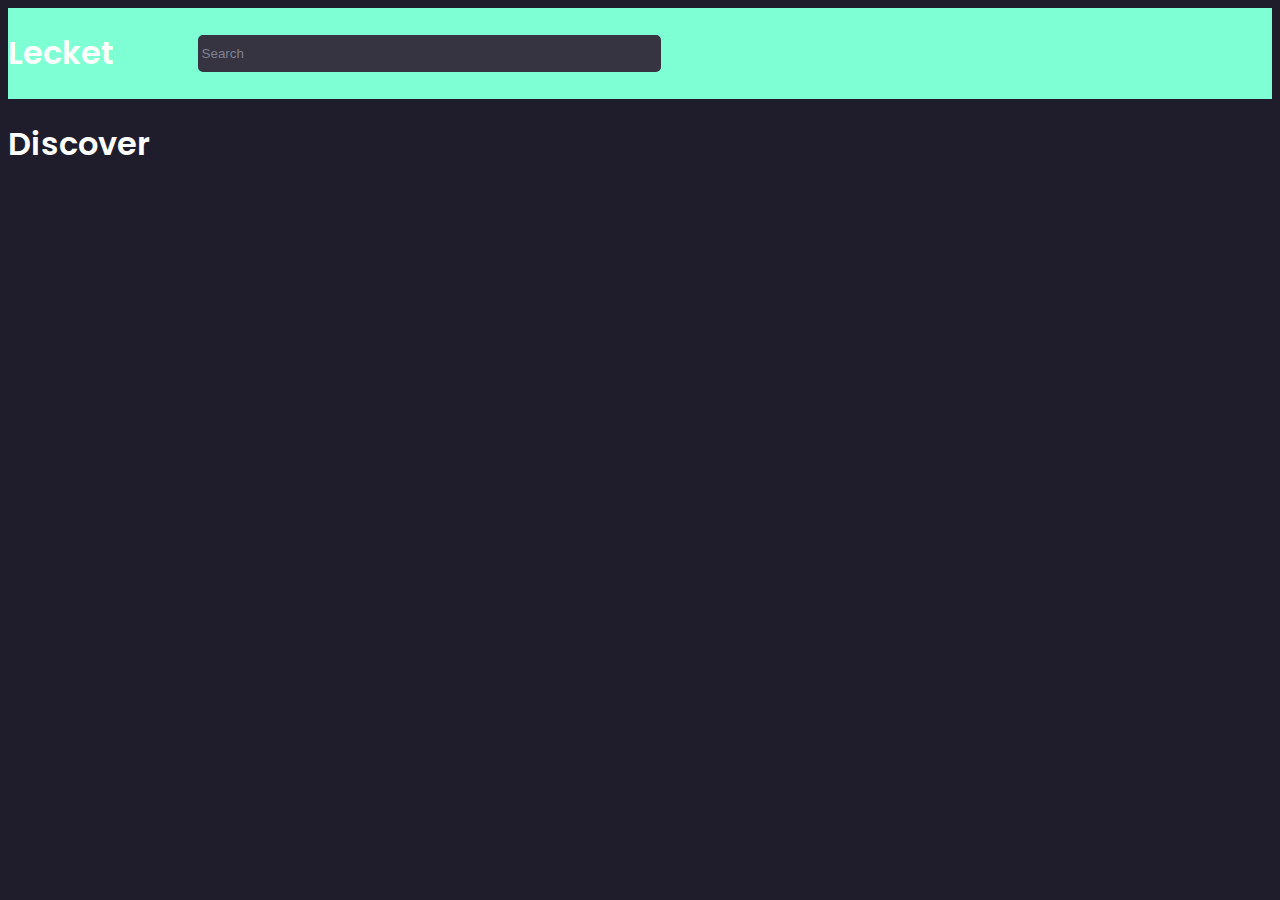
==== src/index.html @ 2cdc1b35 ":zap: Added recursive css compile" ====
<!DOCTYPE html>
<html lang="en">
<head>
    <meta charset="UTF-8">
    <meta http-equiv="X-UA-Compatible" content="IE=edge">
    <meta name="viewport" content="width=device-width, initial-scale=1.0">
    <link rel="stylesheet" href="css/styles.css">
    <title>Document</title>
</head>
<body>
    <header class="header-content">
        <div class="header-row">
            <div class="header-title">
                <h1 class="primary-color">Lecket</h1>
            </div>
            <div class="header-input">
                <input class="secondary-color header-search" type="text" name="" id="" placeholder="Search">
            </div>
        </div>
    </header>
    <section>
        <h1 class="primary-color">Discover</h1>
    </section>
</body>
</html>
---- src/css/styles.css ----
@font-face {
  font-family: Poppins;
  src: url(../fonts/Poppins-Regular.ttf);
}
@font-face {
  font-family: Poppins;
  src: url(../fonts/Poppins-SemiBold.ttf);
  font-weight: 600;
}
.primary-color {
  color: #fff;
}

.secondary-color {
  color: #808191;
}
.secondary-color::placeholder {
  color: #808191;
}

body {
  background-color: #1f1d2c;
  font-family: Poppins;
}

.header-content {
  background-color: aquamarine;
}

.header-row {
  width: 100%;
  display: flex;
}

.header-title {
  width: 15%;
}

.header-input {
  width: 60%;
  display: flex;
  align-items: center;
}

.header-search {
  background: #353440;
  border: 2px solid #353440;
  width: 60%;
  height: 35%;
  outline: none;
  border-radius: 5px;
}
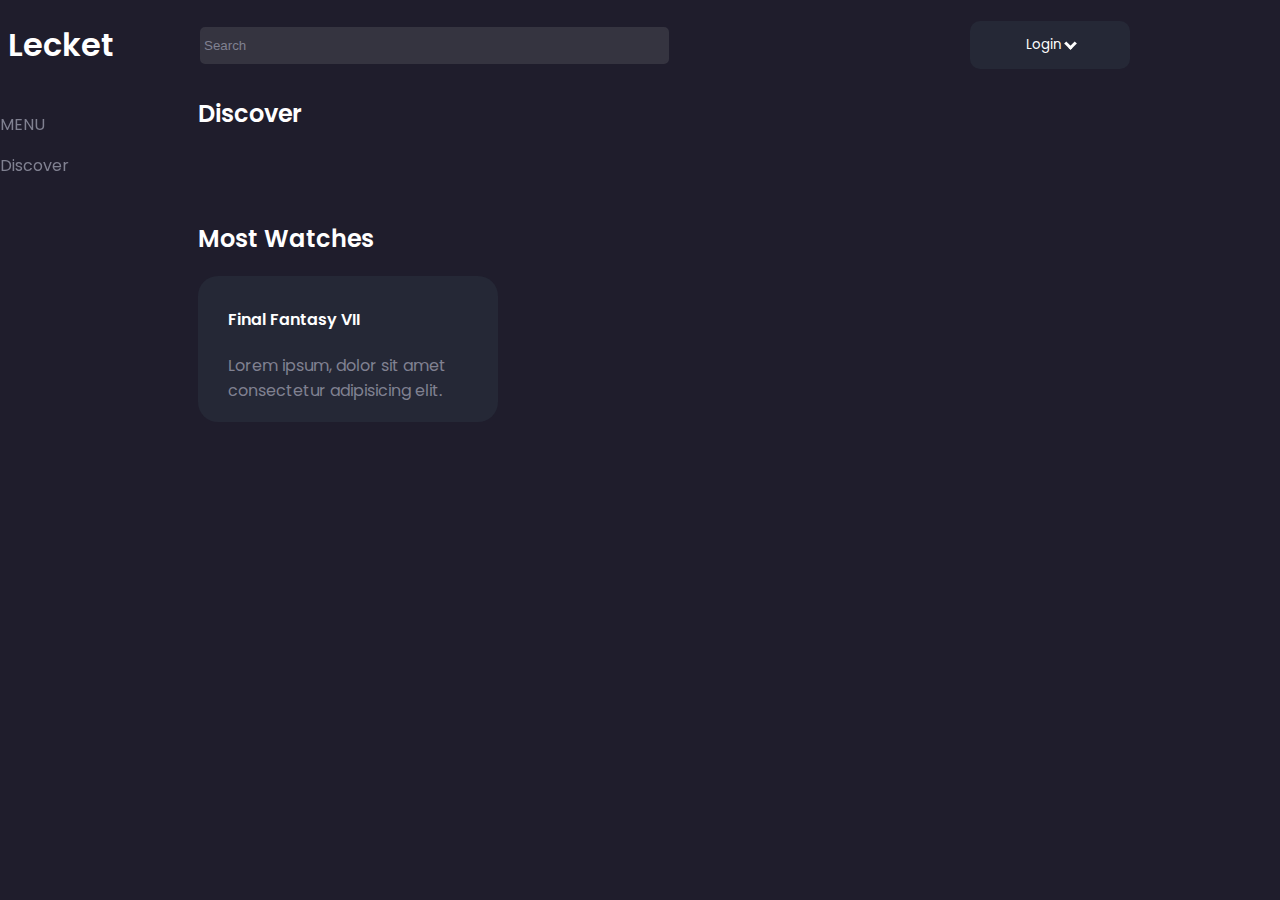
==== commit 52d06889: ":sparkles: Added main section css" ====
--- a/src/index.html
+++ b/src/index.html
@@ -1,5 +1,6 @@
 <!DOCTYPE html>
 <html lang="en">
+
 <head>
     <meta charset="UTF-8">
     <meta http-equiv="X-UA-Compatible" content="IE=edge">
@@ -7,6 +8,7 @@
     <link rel="stylesheet" href="css/styles.css">
     <title>Document</title>
 </head>
+
 <body>
     <header class="header-content">
         <div class="header-row">
@@ -16,10 +18,45 @@
             <div class="header-input">
                 <input class="secondary-color header-search" type="text" name="" id="" placeholder="Search">
             </div>
+            <div class="header-auth">
+                <button class="button primary-color background-card-color">
+                    Login <i class="arrow down primary-color"></i>
+                </button>
+            </div>
         </div>
     </header>
-    <section>
-        <h1 class="primary-color">Discover</h1>
-    </section>
+    <main class="main-content">
+        <section class="sidenav">
+            <p class="secondary-color">MENU</p>
+            <p class="secondary-color">Discover</p>
+        </section>
+        <section class="main-section">
+            <h2 class="primary-color">Discover</h2>
+            <div class="discover-gallery">
+                <div class="discover-item">
+                    <img class="card-img" src="https://picsum.photos/500/300" alt="">
+                </div>
+                <div class="discover-item">
+                    <img class="card-img" src="https://picsum.photos/500/300" alt="">
+                </div>
+            </div>
+        </section>
+        <br>
+        <section class="main-section">
+            <h2 class="primary-color">Most Watches</h2>
+            <div class="most-watches-gallery">
+                <div class="most-watches-item">
+                    <div class="card size-width-s background-card-color">
+                        <img class="card-img" src="https://picsum.photos/300/200" alt="">
+                        <div class="card-content">
+                            <h4 class="primary-color">Final Fantasy VII</h4>
+                            <p class="secondary-color">Lorem ipsum, dolor sit amet consectetur adipisicing elit.</p>
+                        </div>
+                    </div>
+                </div>
+            </div>
+        </section>
+    </main>
 </body>
+
 </html>--- a/src/css/styles.css
+++ b/src/css/styles.css
@@ -18,13 +18,29 @@
   color: #808191;
 }
 
+.background-card-color {
+  background-color: #252836;
+}
+
 body {
   background-color: #1f1d2c;
   font-family: Poppins;
 }
 
+@font-face {
+  font-family: Poppins;
+  src: url(../fonts/Poppins-Regular.ttf);
+}
+@font-face {
+  font-family: Poppins;
+  src: url(../fonts/Poppins-SemiBold.ttf);
+  font-weight: 600;
+}
 .header-content {
-  background-color: aquamarine;
+  position: fixed;
+  top: 0;
+  width: 100%;
+  background-color: #1f1d2c;
 }
 
 .header-row {
@@ -49,4 +65,129 @@
   height: 35%;
   outline: none;
   border-radius: 5px;
+}
+
+.header-auth {
+  width: 25%;
+  display: flex;
+  align-items: center;
+}
+
+.main-content {
+  margin-top: 6rem;
+}
+
+.sidenav {
+  height: 100%;
+  width: 15%;
+  position: fixed;
+  z-index: 1;
+  top: 1;
+  left: 0;
+  overflow-x: hidden;
+}
+
+.main-section {
+  margin-left: 15%;
+}
+
+.discover-gallery {
+  display: grid;
+  gap: 1rem;
+  grid-template-columns: 40% 40%;
+}
+
+.discover-item {
+  grid-column: span 1;
+}
+
+.most-watches-gallery {
+  display: grid;
+  gap: 1rem;
+  grid-auto-rows: 22rem;
+  grid-template-columns: repeat(auto-fill, minmax(min(100%, 17rem), 1fr));
+}
+
+.most-watches-item {
+  grid-column: span 1;
+}
+
+.card {
+  border-radius: 20px;
+}
+.card .card-img {
+  border-radius: 20px 20px 0px 0px;
+}
+
+.card-content {
+  margin: auto;
+  width: 80%;
+  margin-top: -5%;
+  padding-bottom: 1%;
+}
+
+.card-img {
+  border-radius: 20px;
+}
+
+.size-width-s {
+  width: 18.75rem;
+}
+
+.size-height-s {
+  height: 12.5rem;
+}
+
+@font-face {
+  font-family: Poppins;
+  src: url(../fonts/Poppins-Regular.ttf);
+}
+@font-face {
+  font-family: Poppins;
+  src: url(../fonts/Poppins-SemiBold.ttf);
+  font-weight: 600;
+}
+.button {
+  border: none;
+  border-radius: 10px;
+  text-align: center;
+  font-family: Poppins;
+  text-decoration: none;
+  transition-duration: 0.4s;
+  cursor: pointer;
+  margin: 4px 2px;
+  width: 50%;
+  padding: 14px 32px;
+}
+.button:hover {
+  background-color: #1f1d2c;
+}
+
+.arrow {
+  border: solid white;
+  border-width: 0 3px 3px 0;
+  display: inline-block;
+  padding: 3px;
+  margin-left: 1px;
+  margin-bottom: 1px;
+}
+
+.right {
+  transform: rotate(-45deg);
+  -webkit-transform: rotate(-45deg);
+}
+
+.left {
+  transform: rotate(135deg);
+  -webkit-transform: rotate(135deg);
+}
+
+.up {
+  transform: rotate(-135deg);
+  -webkit-transform: rotate(-135deg);
+}
+
+.down {
+  transform: rotate(45deg);
+  -webkit-transform: rotate(45deg);
 }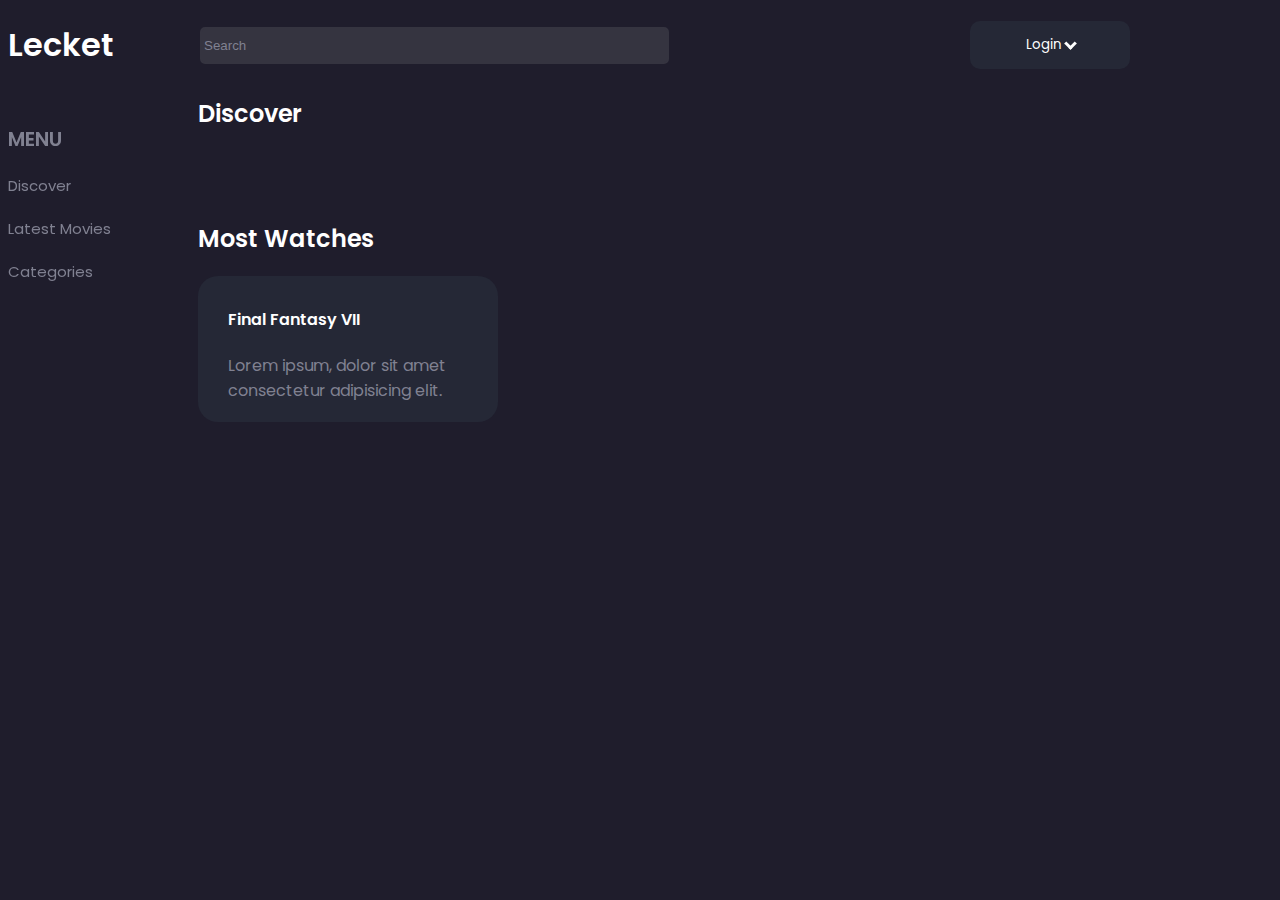
==== commit 55c6ebf1: ":sparkles: Added sidenav style" ====
--- a/src/index.html
+++ b/src/index.html
@@ -2,10 +2,10 @@
 <html lang="en">
 
 <head>
-    <meta charset="UTF-8">
-    <meta http-equiv="X-UA-Compatible" content="IE=edge">
-    <meta name="viewport" content="width=device-width, initial-scale=1.0">
-    <link rel="stylesheet" href="css/styles.css">
+    <meta charset="UTF-8" />
+    <meta http-equiv="X-UA-Compatible" content="IE=edge" />
+    <meta name="viewport" content="width=device-width, initial-scale=1.0" />
+    <link rel="stylesheet" href="css/styles.css" />
     <title>Document</title>
 </head>
 
@@ -16,7 +16,7 @@
                 <h1 class="primary-color">Lecket</h1>
             </div>
             <div class="header-input">
-                <input class="secondary-color header-search" type="text" name="" id="" placeholder="Search">
+                <input class="secondary-color header-search" type="text" name="" id="" placeholder="Search" />
             </div>
             <div class="header-auth">
                 <button class="button primary-color background-card-color">
@@ -27,30 +27,36 @@
     </header>
     <main class="main-content">
         <section class="sidenav">
-            <p class="secondary-color">MENU</p>
-            <p class="secondary-color">Discover</p>
+            <div class="side-wrapper">
+                <p class="side-title secondary-color">MENU</p>
+                <div class="side-menu">
+                    <a href="#" class="secondary-color">Discover</a>
+                    <a href="#" class="secondary-color">Latest Movies</a>
+                    <a href="#" class="secondary-color">Categories</a>
+                </div>
+            </div>
         </section>
         <section class="main-section">
             <h2 class="primary-color">Discover</h2>
             <div class="discover-gallery">
                 <div class="discover-item">
-                    <img class="card-img" src="https://picsum.photos/500/300" alt="">
+                    <img class="card-img" src="https://picsum.photos/500/300" alt="" />
                 </div>
                 <div class="discover-item">
-                    <img class="card-img" src="https://picsum.photos/500/300" alt="">
+                    <img class="card-img" src="https://picsum.photos/500/300" alt="" />
                 </div>
             </div>
-        </section>
-        <br>
-        <section class="main-section">
+            <br />
             <h2 class="primary-color">Most Watches</h2>
             <div class="most-watches-gallery">
                 <div class="most-watches-item">
                     <div class="card size-width-s background-card-color">
-                        <img class="card-img" src="https://picsum.photos/300/200" alt="">
+                        <img class="card-img" src="https://picsum.photos/300/200" alt="" />
                         <div class="card-content">
                             <h4 class="primary-color">Final Fantasy VII</h4>
-                            <p class="secondary-color">Lorem ipsum, dolor sit amet consectetur adipisicing elit.</p>
+                            <p class="secondary-color">
+                                Lorem ipsum, dolor sit amet consectetur adipisicing elit.
+                            </p>
                         </div>
                     </div>
                 </div>
--- a/src/css/styles.css
+++ b/src/css/styles.css
@@ -1,3 +1,18 @@
+.primary-color {
+  color: #fff;
+}
+
+.secondary-color {
+  color: #808191;
+}
+.secondary-color::placeholder {
+  color: #808191;
+}
+
+.background-card-color {
+  background-color: #252836;
+}
+
 @font-face {
   font-family: Poppins;
   src: url(../fonts/Poppins-Regular.ttf);
@@ -7,35 +22,11 @@
   src: url(../fonts/Poppins-SemiBold.ttf);
   font-weight: 600;
 }
-.primary-color {
-  color: #fff;
-}
-
-.secondary-color {
-  color: #808191;
-}
-.secondary-color::placeholder {
-  color: #808191;
-}
-
-.background-card-color {
-  background-color: #252836;
-}
-
 body {
   background-color: #1f1d2c;
-  font-family: Poppins;
-}
-
-@font-face {
-  font-family: Poppins;
-  src: url(../fonts/Poppins-Regular.ttf);
-}
-@font-face {
-  font-family: Poppins;
-  src: url(../fonts/Poppins-SemiBold.ttf);
-  font-weight: 600;
-}
+  font-family: Poppins, Helvetica;
+}
+
 .header-content {
   position: fixed;
   top: 0;
@@ -75,6 +66,31 @@
 
 .main-content {
   margin-top: 6rem;
+}
+
+.main-section {
+  margin-left: 15%;
+}
+
+.discover-gallery {
+  display: grid;
+  gap: 1rem;
+  grid-template-columns: 40% 40%;
+}
+
+.discover-item {
+  grid-column: span 1;
+}
+
+.most-watches-gallery {
+  display: grid;
+  gap: 1rem;
+  grid-auto-rows: 22rem;
+  grid-template-columns: repeat(auto-fill, minmax(min(100%, 17rem), 1fr));
+}
+
+.most-watches-item {
+  grid-column: span 1;
 }
 
 .sidenav {
@@ -87,29 +103,32 @@
   overflow-x: hidden;
 }
 
-.main-section {
-  margin-left: 15%;
-}
-
-.discover-gallery {
-  display: grid;
-  gap: 1rem;
-  grid-template-columns: 40% 40%;
-}
-
-.discover-item {
-  grid-column: span 1;
-}
-
-.most-watches-gallery {
-  display: grid;
-  gap: 1rem;
-  grid-auto-rows: 22rem;
-  grid-template-columns: repeat(auto-fill, minmax(min(100%, 17rem), 1fr));
-}
-
-.most-watches-item {
-  grid-column: span 1;
+.side-wrapper {
+  padding: 4%;
+}
+
+.side-title {
+  font-size: 20px;
+  font-weight: 600;
+  margin-bottom: 20px;
+}
+
+.side-menu {
+  display: flex;
+  flex-direction: column;
+  font-size: 15px;
+  white-space: nowrap;
+}
+.side-menu a {
+  text-decoration: none;
+  display: flex;
+  align-items: center;
+}
+.side-menu a:hover {
+  color: #fff;
+}
+.side-menu a:not(:last-child) {
+  margin-bottom: 20px;
 }
 
 .card {
@@ -138,20 +157,11 @@
   height: 12.5rem;
 }
 
-@font-face {
-  font-family: Poppins;
-  src: url(../fonts/Poppins-Regular.ttf);
-}
-@font-face {
-  font-family: Poppins;
-  src: url(../fonts/Poppins-SemiBold.ttf);
-  font-weight: 600;
-}
 .button {
   border: none;
   border-radius: 10px;
   text-align: center;
-  font-family: Poppins;
+  font-family: Poppins, Helvetica;
   text-decoration: none;
   transition-duration: 0.4s;
   cursor: pointer;
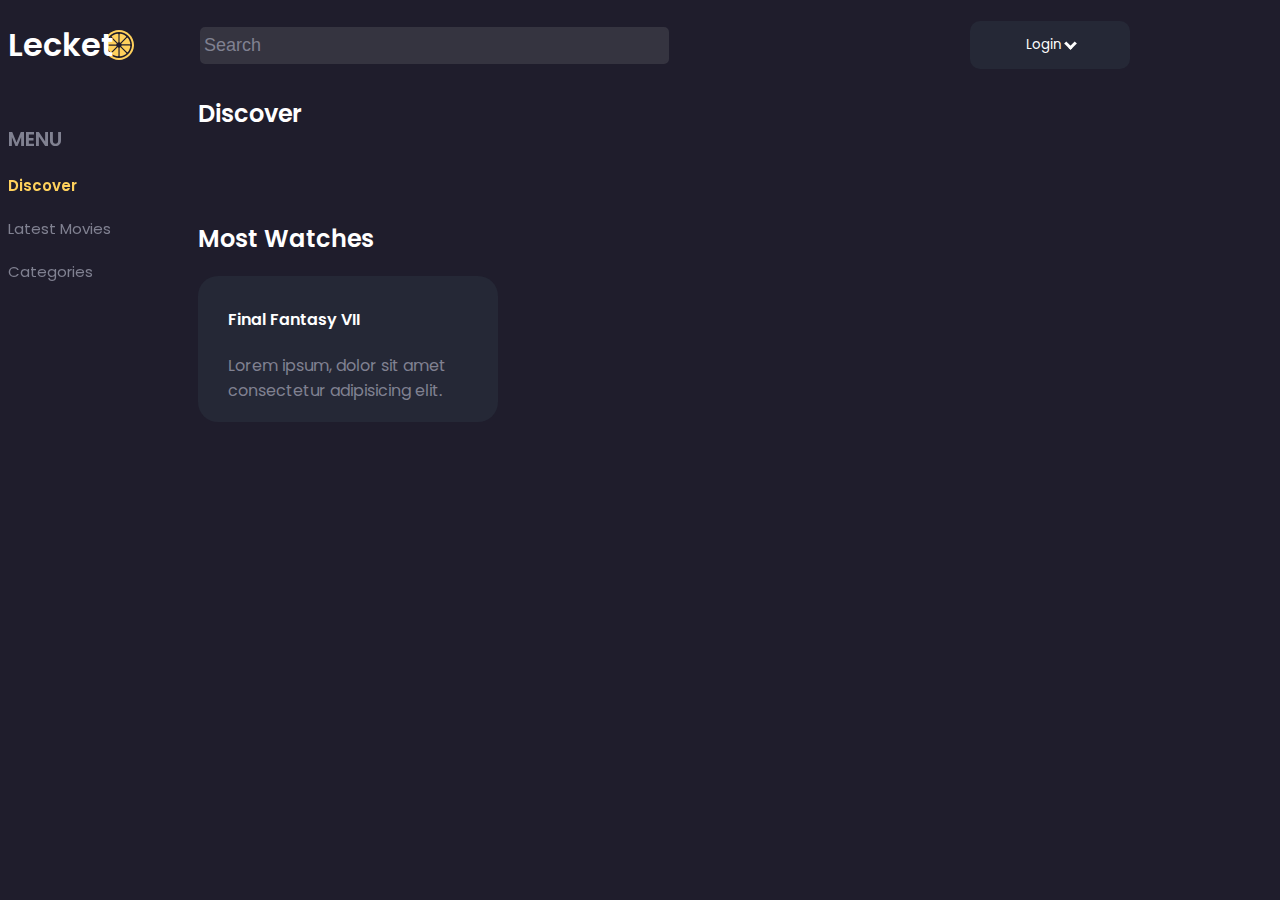
==== commit cf49ffd6: ":sparkles: Added active element and icon css" ====
--- a/src/index.html
+++ b/src/index.html
@@ -14,6 +14,7 @@
         <div class="header-row">
             <div class="header-title">
                 <h1 class="primary-color">Lecket</h1>
+                <img src="./lemon.svg" width="30" height="30" alt="Lecket Icon"/>
             </div>
             <div class="header-input">
                 <input class="secondary-color header-search" type="text" name="" id="" placeholder="Search" />
@@ -30,7 +31,7 @@
             <div class="side-wrapper">
                 <p class="side-title secondary-color">MENU</p>
                 <div class="side-menu">
-                    <a href="#" class="secondary-color">Discover</a>
+                    <a href="#" class="secondary-color active">Discover</a>
                     <a href="#" class="secondary-color">Latest Movies</a>
                     <a href="#" class="secondary-color">Categories</a>
                 </div>
--- a/src/css/styles.css
+++ b/src/css/styles.css
@@ -41,6 +41,17 @@
 
 .header-title {
   width: 15%;
+  display: flex;
+  align-items: center;
+  flex-direction: row;
+}
+
+.header-title h1 {
+  margin-right: -10px;
+}
+
+.header-title img {
+  z-index: -1;
 }
 
 .header-input {
@@ -54,8 +65,15 @@
   border: 2px solid #353440;
   width: 60%;
   height: 35%;
+  font-size: 18px;
   outline: none;
   border-radius: 5px;
+}
+.header-search:focus {
+  color: #fff;
+  font-size: 20px;
+  font-weight: bold;
+  transition: all 0.4s;
 }
 
 .header-auth {
@@ -129,6 +147,11 @@
 }
 .side-menu a:not(:last-child) {
   margin-bottom: 20px;
+}
+
+.active {
+  color: #FFD15C;
+  font-weight: bold;
 }
 
 .card {
@@ -173,6 +196,31 @@
   background-color: #1f1d2c;
 }
 
+.center-spinner {
+  display: flex;
+  align-items: center;
+  justify-content: center;
+  flex-direction: column;
+}
+
+.spinner {
+  margin-top: 20px;
+  --size: 120px;
+  --border: 8px;
+  width: var(--size);
+  height: var(--size);
+  border-radius: 50%;
+  position: relative;
+  border: var(--border) solid #2d2d2d;
+  border-right: var(--border) solid #FDDC1E;
+  animation: spin 1s linear infinite;
+}
+
+@keyframes spin {
+  100% {
+    transform: rotate(360deg);
+  }
+}
 .arrow {
   border: solid white;
   border-width: 0 3px 3px 0;
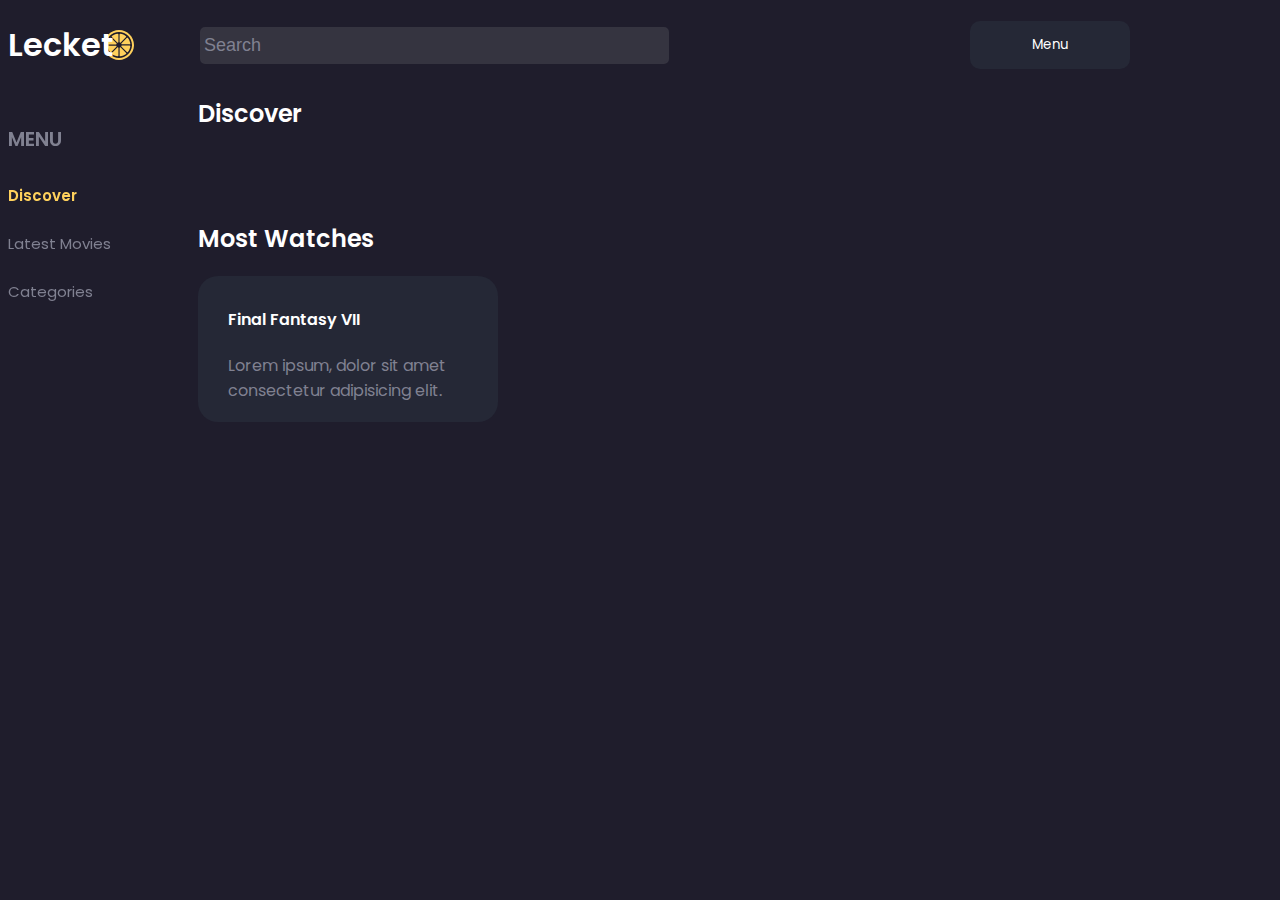
==== commit d457a7de: ":sparkles: Added Menu style" ====
--- a/src/index.html
+++ b/src/index.html
@@ -14,14 +14,20 @@
         <div class="header-row">
             <div class="header-title">
                 <h1 class="primary-color">Lecket</h1>
-                <img src="./lemon.svg" width="30" height="30" alt="Lecket Icon"/>
+                <img src="img/lemon.svg" width="30" height="30" alt="Lecket Icon"/>
             </div>
             <div class="header-input">
                 <input class="secondary-color header-search" type="text" name="" id="" placeholder="Search" />
             </div>
             <div class="header-auth">
                 <button class="button primary-color background-card-color">
-                    Login <i class="arrow down primary-color"></i>
+                    Menu
+                    <ul>
+                        <a class="secondary-color" href="">Login</a>
+                        <a class="secondary-color" href="">Register</a>
+                        <a class="secondary-color" href="">Community</a>
+                        <a class="secondary-color" href="">Help</a>
+                    </ul>
                 </button>
             </div>
         </div>
--- a/src/css/styles.css
+++ b/src/css/styles.css
@@ -81,6 +81,32 @@
   display: flex;
   align-items: center;
 }
+.header-auth ul {
+  display: none;
+  color: white;
+  position: absolute;
+  top: 50px;
+}
+.header-auth ul a {
+  text-decoration: none;
+  display: flex;
+  align-items: center;
+  padding: 10px;
+  margin-left: -40px;
+}
+.header-auth ul a:hover {
+  color: #fff;
+  border-radius: 10px;
+  background: #353440;
+}
+.header-auth button:hover > ul {
+  display: flex;
+  background-color: #252836;
+  border-radius: 12px;
+  width: 250px;
+  margin-left: -35px;
+  flex-direction: column;
+}
 
 .main-content {
   margin-top: 6rem;
@@ -141,17 +167,23 @@
   text-decoration: none;
   display: flex;
   align-items: center;
+  padding: 10px 10px 10px 0px;
 }
 .side-menu a:hover {
   color: #fff;
+  border-radius: 10px;
+  background: #353440;
 }
 .side-menu a:not(:last-child) {
-  margin-bottom: 20px;
+  margin-bottom: 5px;
 }
 
 .active {
   color: #FFD15C;
   font-weight: bold;
+}
+.active:hover {
+  color: #FFD15C !important;
 }
 
 .card {
@@ -194,6 +226,7 @@
 }
 .button:hover {
   background-color: #1f1d2c;
+  font-weight: bold;
 }
 
 .center-spinner {
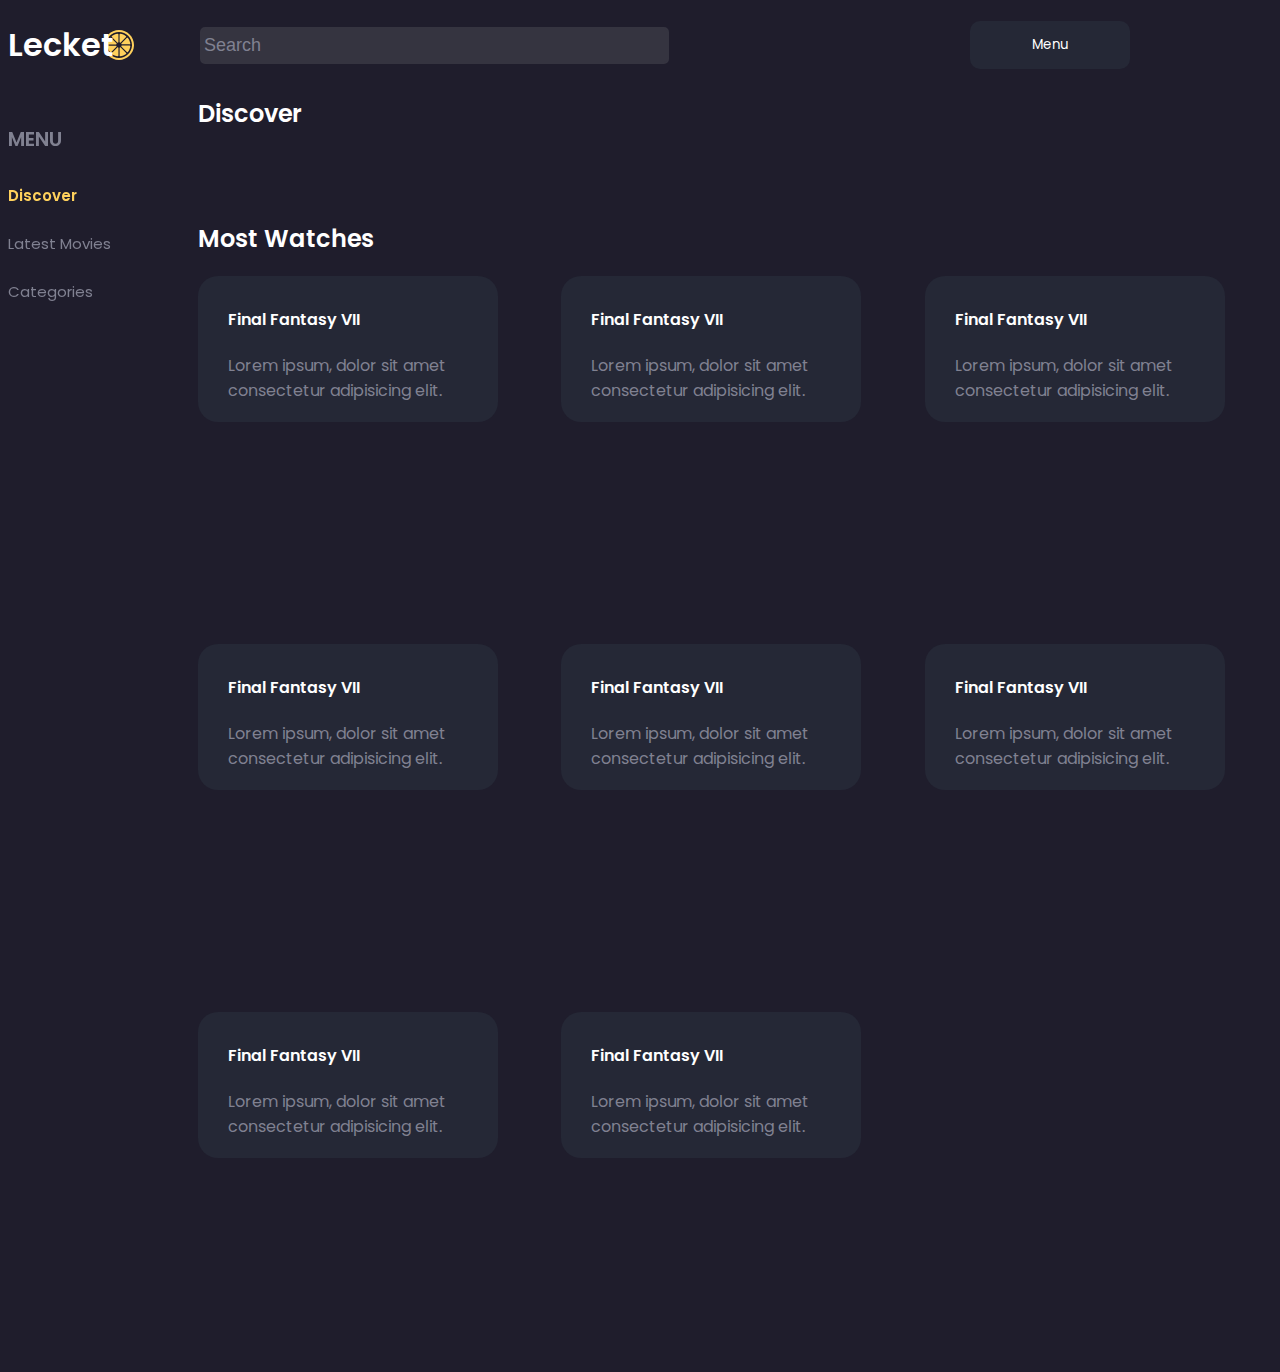
==== commit d1e6d42f: ":bug: Fixed card hover" ====
--- a/src/index.html
+++ b/src/index.html
@@ -14,7 +14,7 @@
         <div class="header-row">
             <div class="header-title">
                 <h1 class="primary-color">Lecket</h1>
-                <img src="img/lemon.svg" width="30" height="30" alt="Lecket Icon"/>
+                <img src="img/lemon.svg" width="30" height="30" alt="Lecket Icon" />
             </div>
             <div class="header-input">
                 <input class="secondary-color header-search" type="text" name="" id="" placeholder="Search" />
@@ -57,15 +57,108 @@
             <h2 class="primary-color">Most Watches</h2>
             <div class="most-watches-gallery">
                 <div class="most-watches-item">
-                    <div class="card size-width-s background-card-color">
-                        <img class="card-img" src="https://picsum.photos/300/200" alt="" />
-                        <div class="card-content">
-                            <h4 class="primary-color">Final Fantasy VII</h4>
-                            <p class="secondary-color">
-                                Lorem ipsum, dolor sit amet consectetur adipisicing elit.
-                            </p>
+                    <a class="card-click" href="#">
+                        <div class="card size-width-s background-card-color">
+                            <img class="card-img" src="https://picsum.photos/300/200" alt="" />
+                            <div class="card-content">
+                                <h4 class="primary-color">Final Fantasy VII</h4>
+                                <p class="secondary-color">
+                                    Lorem ipsum, dolor sit amet consectetur adipisicing elit.
+                                </p>
+                            </div>
                         </div>
-                    </div>
+                    </a>
+                </div>
+                <div class="most-watches-item">
+                    <a class="card-click" href="#">
+                        <div class="card size-width-s background-card-color">
+                            <img class="card-img" src="https://picsum.photos/300/200" alt="" />
+                            <div class="card-content">
+                                <h4 class="primary-color">Final Fantasy VII</h4>
+                                <p class="secondary-color">
+                                    Lorem ipsum, dolor sit amet consectetur adipisicing elit.
+                                </p>
+                            </div>
+                        </div>
+                    </a>
+                </div>
+                <div class="most-watches-item">
+                    <a class="card-click" href="#">
+                        <div class="card size-width-s background-card-color">
+                            <img class="card-img" src="https://picsum.photos/300/200" alt="" />
+                            <div class="card-content">
+                                <h4 class="primary-color">Final Fantasy VII</h4>
+                                <p class="secondary-color">
+                                    Lorem ipsum, dolor sit amet consectetur adipisicing elit.
+                                </p>
+                            </div>
+                        </div>
+                    </a>
+                </div>
+                <div class="most-watches-item">
+                    <a class="card-click" href="#">
+                        <div class="card size-width-s background-card-color">
+                            <img class="card-img" src="https://picsum.photos/300/200" alt="" />
+                            <div class="card-content">
+                                <h4 class="primary-color">Final Fantasy VII</h4>
+                                <p class="secondary-color">
+                                    Lorem ipsum, dolor sit amet consectetur adipisicing elit.
+                                </p>
+                            </div>
+                        </div>
+                    </a>
+                </div>
+                <div class="most-watches-item">
+                    <a class="card-click" href="#">
+                        <div class="card size-width-s background-card-color">
+                            <img class="card-img" src="https://picsum.photos/300/200" alt="" />
+                            <div class="card-content">
+                                <h4 class="primary-color">Final Fantasy VII</h4>
+                                <p class="secondary-color">
+                                    Lorem ipsum, dolor sit amet consectetur adipisicing elit.
+                                </p>
+                            </div>
+                        </div>
+                    </a>
+                </div>
+                <div class="most-watches-item">
+                    <a class="card-click" href="#">
+                        <div class="card size-width-s background-card-color">
+                            <img class="card-img" src="https://picsum.photos/300/200" alt="" />
+                            <div class="card-content">
+                                <h4 class="primary-color">Final Fantasy VII</h4>
+                                <p class="secondary-color">
+                                    Lorem ipsum, dolor sit amet consectetur adipisicing elit.
+                                </p>
+                            </div>
+                        </div>
+                    </a>
+                </div>
+                <div class="most-watches-item">
+                    <a class="card-click" href="#">
+                        <div class="card size-width-s background-card-color">
+                            <img class="card-img" src="https://picsum.photos/300/200" alt="" />
+                            <div class="card-content">
+                                <h4 class="primary-color">Final Fantasy VII</h4>
+                                <p class="secondary-color">
+                                    Lorem ipsum, dolor sit amet consectetur adipisicing elit.
+                                </p>
+                            </div>
+                        </div>
+                    </a>
+                </div>
+                <div class="most-watches-item">
+                    <a class="card-click" href="#">
+                        <div class="card size-width-s background-card-color">
+                            <img class="card-img" src="https://picsum.photos/300/200" alt="" />
+                            <div class="card-content">
+                                <h4 class="primary-color">Final Fantasy VII</h4>
+                                <p class="secondary-color">
+                                    Lorem ipsum, dolor sit amet consectetur adipisicing elit.
+                                </p>
+                            </div>
+                        </div>
+                    </a>
                 </div>
             </div>
         </section>
--- a/src/css/styles.css
+++ b/src/css/styles.css
@@ -30,6 +30,7 @@
 .header-content {
   position: fixed;
   top: 0;
+  z-index: 1;
   width: 100%;
   background-color: #1f1d2c;
 }
@@ -68,6 +69,7 @@
   font-size: 18px;
   outline: none;
   border-radius: 5px;
+  transition: all 0.4s;
 }
 .header-search:focus {
   color: #fff;
@@ -188,9 +190,22 @@
 
 .card {
   border-radius: 20px;
+  transition: all 0.3s ease-out;
 }
 .card .card-img {
   border-radius: 20px 20px 0px 0px;
+}
+.card .card-img:hover {
+  opacity: 0.3;
+  transition: 0.5s ease;
+}
+.card:hover {
+  transform: translateY(-5%);
+  transition: 0.5s;
+}
+.card:hover .primary-color {
+  transition: color 0.5s;
+  color: #FFD15C;
 }
 
 .card-content {
@@ -210,6 +225,10 @@
 
 .size-height-s {
   height: 12.5rem;
+}
+
+.card-click {
+  text-decoration: none;
 }
 
 .button {
@@ -253,32 +272,4 @@
   100% {
     transform: rotate(360deg);
   }
-}
-.arrow {
-  border: solid white;
-  border-width: 0 3px 3px 0;
-  display: inline-block;
-  padding: 3px;
-  margin-left: 1px;
-  margin-bottom: 1px;
-}
-
-.right {
-  transform: rotate(-45deg);
-  -webkit-transform: rotate(-45deg);
-}
-
-.left {
-  transform: rotate(135deg);
-  -webkit-transform: rotate(135deg);
-}
-
-.up {
-  transform: rotate(-135deg);
-  -webkit-transform: rotate(-135deg);
-}
-
-.down {
-  transform: rotate(45deg);
-  -webkit-transform: rotate(45deg);
 }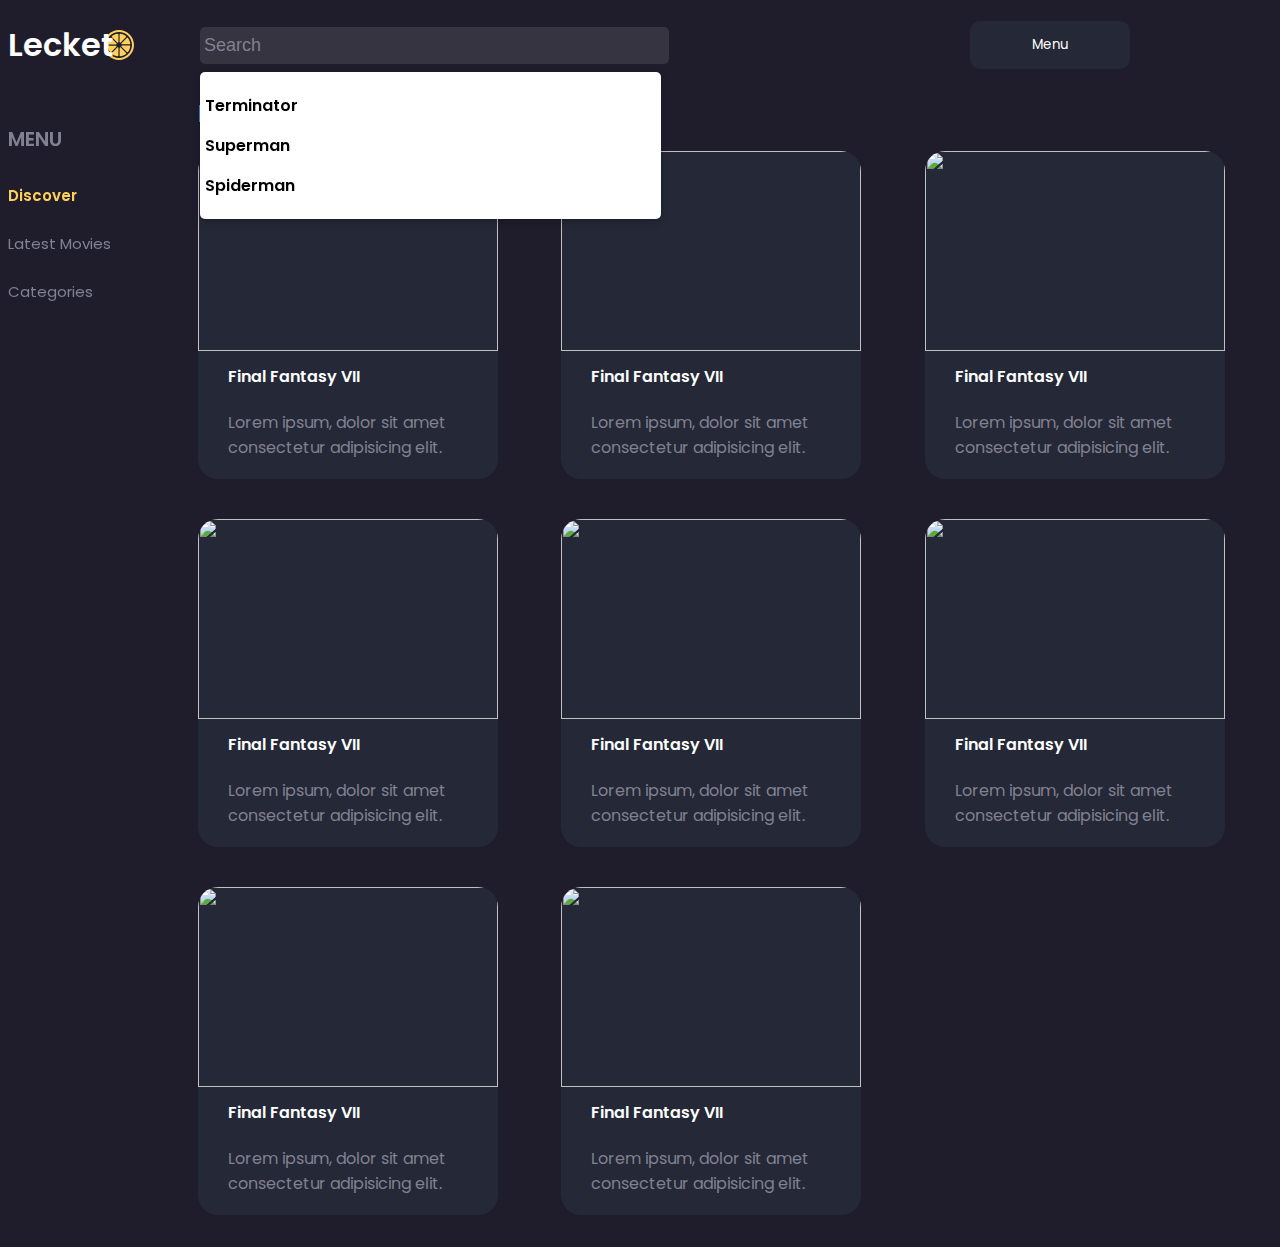
==== commit 3d0e484a: ":sparkles: Added search result style" ====
--- a/src/index.html
+++ b/src/index.html
@@ -18,6 +18,19 @@
             </div>
             <div class="header-input">
                 <input class="secondary-color header-search" type="text" name="" id="" placeholder="Search" />
+                <div class="search-result">
+                    <ul>
+                        <li>
+                            <b>Terminator</b>
+                        </li>
+                        <li>
+                            <b>Superman</b>
+                        </li>
+                        <li>
+                            <b>Spiderman</b>
+                        </li>
+                    </ul>
+                </div>
             </div>
             <div class="header-auth">
                 <button class="button primary-color background-card-color">
@@ -44,16 +57,6 @@
             </div>
         </section>
         <section class="main-section">
-            <h2 class="primary-color">Discover</h2>
-            <div class="discover-gallery">
-                <div class="discover-item">
-                    <img class="card-img" src="https://picsum.photos/500/300" alt="" />
-                </div>
-                <div class="discover-item">
-                    <img class="card-img" src="https://picsum.photos/500/300" alt="" />
-                </div>
-            </div>
-            <br />
             <h2 class="primary-color">Most Watches</h2>
             <div class="most-watches-gallery">
                 <div class="most-watches-item">
@@ -72,7 +75,8 @@
                 <div class="most-watches-item">
                     <a class="card-click" href="#">
                         <div class="card size-width-s background-card-color">
-                            <img class="card-img" src="https://picsum.photos/300/200" alt="" />
+                            <img class="card-img" src="https://pics.filmaffinity.com/Terminator-741269996-large.jpg"
+                                alt="" />
                             <div class="card-content">
                                 <h4 class="primary-color">Final Fantasy VII</h4>
                                 <p class="secondary-color">
@@ -85,7 +89,8 @@
                 <div class="most-watches-item">
                     <a class="card-click" href="#">
                         <div class="card size-width-s background-card-color">
-                            <img class="card-img" src="https://picsum.photos/300/200" alt="" />
+                            <img class="card-img" src="https://pics.filmaffinity.com/Terminator-741269996-large.jpg"
+                                alt="" />
                             <div class="card-content">
                                 <h4 class="primary-color">Final Fantasy VII</h4>
                                 <p class="secondary-color">
@@ -98,7 +103,8 @@
                 <div class="most-watches-item">
                     <a class="card-click" href="#">
                         <div class="card size-width-s background-card-color">
-                            <img class="card-img" src="https://picsum.photos/300/200" alt="" />
+                            <img class="card-img" src="https://pics.filmaffinity.com/Terminator-741269996-large.jpg"
+                                alt="" />
                             <div class="card-content">
                                 <h4 class="primary-color">Final Fantasy VII</h4>
                                 <p class="secondary-color">
@@ -111,7 +117,8 @@
                 <div class="most-watches-item">
                     <a class="card-click" href="#">
                         <div class="card size-width-s background-card-color">
-                            <img class="card-img" src="https://picsum.photos/300/200" alt="" />
+                            <img class="card-img" src="https://pics.filmaffinity.com/Terminator-741269996-large.jpg"
+                                alt="" />
                             <div class="card-content">
                                 <h4 class="primary-color">Final Fantasy VII</h4>
                                 <p class="secondary-color">
@@ -124,7 +131,8 @@
                 <div class="most-watches-item">
                     <a class="card-click" href="#">
                         <div class="card size-width-s background-card-color">
-                            <img class="card-img" src="https://picsum.photos/300/200" alt="" />
+                            <img class="card-img" src="https://pics.filmaffinity.com/Terminator-741269996-large.jpg"
+                                alt="" />
                             <div class="card-content">
                                 <h4 class="primary-color">Final Fantasy VII</h4>
                                 <p class="secondary-color">
@@ -137,7 +145,8 @@
                 <div class="most-watches-item">
                     <a class="card-click" href="#">
                         <div class="card size-width-s background-card-color">
-                            <img class="card-img" src="https://picsum.photos/300/200" alt="" />
+                            <img class="card-img" src="https://pics.filmaffinity.com/Terminator-741269996-large.jpg"
+                                alt="" />
                             <div class="card-content">
                                 <h4 class="primary-color">Final Fantasy VII</h4>
                                 <p class="secondary-color">
@@ -150,7 +159,8 @@
                 <div class="most-watches-item">
                     <a class="card-click" href="#">
                         <div class="card size-width-s background-card-color">
-                            <img class="card-img" src="https://picsum.photos/300/200" alt="" />
+                            <img class="card-img" src="https://pics.filmaffinity.com/Terminator-741269996-large.jpg"
+                                alt="" />
                             <div class="card-content">
                                 <h4 class="primary-color">Final Fantasy VII</h4>
                                 <p class="secondary-color">
--- a/src/css/styles.css
+++ b/src/css/styles.css
@@ -49,6 +49,7 @@
 
 .header-title h1 {
   margin-right: -10px;
+  cursor: pointer;
 }
 
 .header-title img {
@@ -59,6 +60,14 @@
   width: 60%;
   display: flex;
   align-items: center;
+  position: relative;
+}
+@media screen and (max-width: 860px) {
+  .header-input {
+    width: 85%;
+    flex-direction: row-reverse;
+    padding-right: 15%;
+  }
 }
 
 .header-search {
@@ -78,6 +87,34 @@
   transition: all 0.4s;
 }
 
+.search-result {
+  position: absolute;
+  top: 0;
+  left: 0;
+  right: 0;
+  width: 60%;
+  margin-top: 4.5rem;
+  background-color: #fff;
+  box-shadow: rgba(0, 0, 0, 0.24) 0px 3px 8px;
+  border-radius: 5px;
+}
+.search-result ul,
+.search-result li {
+  list-style-type: none;
+}
+.search-result ul {
+  padding: 0;
+}
+.search-result li {
+  margin-top: 5px;
+  margin-bottom: 5px;
+  padding: 5px;
+}
+.search-result li:hover {
+  background-color: #f0f2fc;
+  cursor: pointer;
+}
+
 .header-auth {
   width: 25%;
   display: flex;
@@ -109,6 +146,11 @@
   margin-left: -35px;
   flex-direction: column;
 }
+@media screen and (max-width: 860px) {
+  .header-auth {
+    display: none;
+  }
+}
 
 .main-content {
   margin-top: 6rem;
@@ -117,15 +159,10 @@
 .main-section {
   margin-left: 15%;
 }
-
-.discover-gallery {
-  display: grid;
-  gap: 1rem;
-  grid-template-columns: 40% 40%;
-}
-
-.discover-item {
-  grid-column: span 1;
+@media screen and (max-width: 1200px) {
+  .main-section {
+    margin-left: 1%;
+  }
 }
 
 .most-watches-gallery {
@@ -137,6 +174,40 @@
 
 .most-watches-item {
   grid-column: span 1;
+}
+@media screen and (max-width: 860px) {
+  .most-watches-item {
+    display: flex;
+    justify-content: center;
+    align-items: center;
+  }
+}
+
+.genres-gallery {
+  display: grid;
+  gap: 1rem;
+  grid-auto-rows: 19rem;
+  grid-template-columns: repeat(auto-fill, minmax(min(100%, 34rem), 1fr));
+}
+
+.genres-item {
+  grid-column: span 1;
+}
+
+.genre-container {
+  position: relative;
+  transition: all 0.5s;
+}
+.genre-container h3 {
+  position: absolute;
+  bottom: 10px;
+  font-size: 1.8rem;
+  text-shadow: 0 0 3px #000000;
+  right: 5rem;
+}
+.genre-container:hover {
+  opacity: 0.3;
+  transition: opacity 0.5s ease;
 }
 
 .sidenav {
@@ -148,6 +219,11 @@
   left: 0;
   overflow-x: hidden;
 }
+@media screen and (max-width: 1200px) {
+  .sidenav {
+    display: none;
+  }
+}
 
 .side-wrapper {
   padding: 4%;
@@ -181,11 +257,11 @@
 }
 
 .active {
-  color: #FFD15C;
+  color: #ffd15c;
   font-weight: bold;
 }
 .active:hover {
-  color: #FFD15C !important;
+  color: #ffd15c !important;
 }
 
 .card {
@@ -193,6 +269,10 @@
   transition: all 0.3s ease-out;
 }
 .card .card-img {
+  width: 300px;
+  height: 200px;
+  object-fit: cover;
+  object-position: 100% 10%;
   border-radius: 20px 20px 0px 0px;
 }
 .card .card-img:hover {
@@ -205,7 +285,7 @@
 }
 .card:hover .primary-color {
   transition: color 0.5s;
-  color: #FFD15C;
+  color: #ffd15c;
 }
 
 .card-content {
@@ -255,7 +335,7 @@
   flex-direction: column;
 }
 
-.spinner {
+.spinner-loading {
   margin-top: 20px;
   --size: 120px;
   --border: 8px;
@@ -264,7 +344,7 @@
   border-radius: 50%;
   position: relative;
   border: var(--border) solid #2d2d2d;
-  border-right: var(--border) solid #FDDC1E;
+  border-right: var(--border) solid #fddc1e;
   animation: spin 1s linear infinite;
 }
 
@@ -272,4 +352,83 @@
   100% {
     transform: rotate(360deg);
   }
+}
+.login-body {
+  background-image: url("data:image/svg+xml,%3csvg xmlns='http://www.w3.org/2000/svg' version='1.1' xmlns:xlink='http://www.w3.org/1999/xlink' xmlns:svgjs='http://svgjs.com/svgjs' width='1800' height='1000' preserveAspectRatio='none' viewBox='0 0 1800 1000'%3e%3cg mask='url(%26quot%3b%23SvgjsMask1068%26quot%3b)' fill='none'%3e%3crect width='1800' height='1000' x='0' y='0' fill='rgba(31%2c 29%2c 44%2c 1)'%3e%3c/rect%3e%3cpath d='M0%2c797.228C154.32%2c823.846%2c322.542%2c791.182%2c449.914%2c700.08C575.117%2c610.53%2c650.042%2c461.604%2c680.273%2c310.67C707.308%2c175.693%2c634.622%2c47.622%2c607.633%2c-87.364C582.425%2c-213.442%2c599.978%2c-350.772%2c526.877%2c-456.542C450.333%2c-567.294%2c321.703%2c-622.552%2c199.182%2c-678.352C58.909%2c-742.237%2c-91.11%2c-856.377%2c-236.081%2c-804.02C-381.978%2c-751.329%2c-421.217%2c-565.026%2c-493.961%2c-428.02C-551.513%2c-319.627%2c-577.412%2c-205.075%2c-615.958%2c-88.561C-664.094%2c56.941%2c-804.883%2c199.33%2c-748.672%2c341.907C-693.049%2c482.993%2c-489.695%2c481.556%2c-360.121%2c560.359C-234.824%2c636.561%2c-144.516%2c772.301%2c0%2c797.228' fill='%2314131d'%3e%3c/path%3e%3cpath d='M1800 1603.978C1922.741 1609.836 2057.047 1627.134 2158.146 1557.286 2258.573 1487.902 2295.876 1358.568 2326.308 1240.357 2353.052 1136.473 2329.297 1032.048 2320.893 925.107 2311.834 809.8340000000001 2327.147 691.587 2275.067 588.352 2214.582 468.456 2133.848 339.62800000000004 2005.539 299.999 1877.038 260.31100000000004 1744.588 336.043 1619.695 385.937 1505.23 431.66499999999996 1379.579 474.048 1311.934 577.0889999999999 1246.738 676.4 1277.205 805 1266.8899999999999 923.35 1257.243 1034.045 1218.81 1144.041 1253.318 1249.662 1289.8229999999999 1361.394 1364.532 1460.186 1463.171 1524.116 1562.003 1588.171 1682.36 1598.363 1800 1603.978' fill='%232a273b'%3e%3c/path%3e%3c/g%3e%3cdefs%3e%3cmask id='SvgjsMask1068'%3e%3crect width='1800' height='1000' fill='white'%3e%3c/rect%3e%3c/mask%3e%3c/defs%3e%3c/svg%3e");
+  background-repeat: no-repeat;
+  background-attachment: fixed;
+  background-size: cover;
+  padding: 0;
+  margin: 0;
+  width: 100%;
+}
+
+.login-card {
+  z-index: 1;
+  position: relative;
+  background: #353440;
+  width: 600px;
+  border-radius: 4px;
+  box-shadow: 0 0 30px rgba(0, 0, 0, 0.1);
+  box-sizing: border-box;
+  margin: 100px auto 10px;
+  overflow: hidden;
+}
+.login-card form {
+  margin: 2rem;
+}
+.login-card button {
+  width: 100%;
+  border: 0;
+  border-radius: 4px;
+  padding: 12px 20px;
+  font-weight: bold;
+  background: #ffd15c;
+  cursor: pointer;
+  text-transform: uppercase;
+}
+
+.form-group label {
+  display: block;
+}
+.form-group input {
+  display: block;
+  outline: none;
+  box-sizing: border-box;
+  border: 0;
+  caret-color: #ffd15c;
+  color: #fff;
+  padding: 12px 20px;
+  background: #252836;
+  width: 100%;
+  font-size: 18px;
+  border-radius: 4px;
+  transition: all 0.4s;
+}
+.form-group input:focus {
+  font-size: 20px;
+  font-weight: bold;
+  transition: all 0.4s;
+}
+
+.form-group-remember {
+  padding-bottom: 0.5rem;
+}
+.form-group-remember label {
+  font-size: 12px;
+  text-transform: none;
+}
+
+.form-extra {
+  display: flex;
+  flex-wrap: wrap;
+  justify-content: space-between;
+  font-size: 12px;
+}
+.form-extra p {
+  margin-top: 0;
+}
+.form-extra a {
+  color: #4285f4;
+  text-decoration: none;
 }